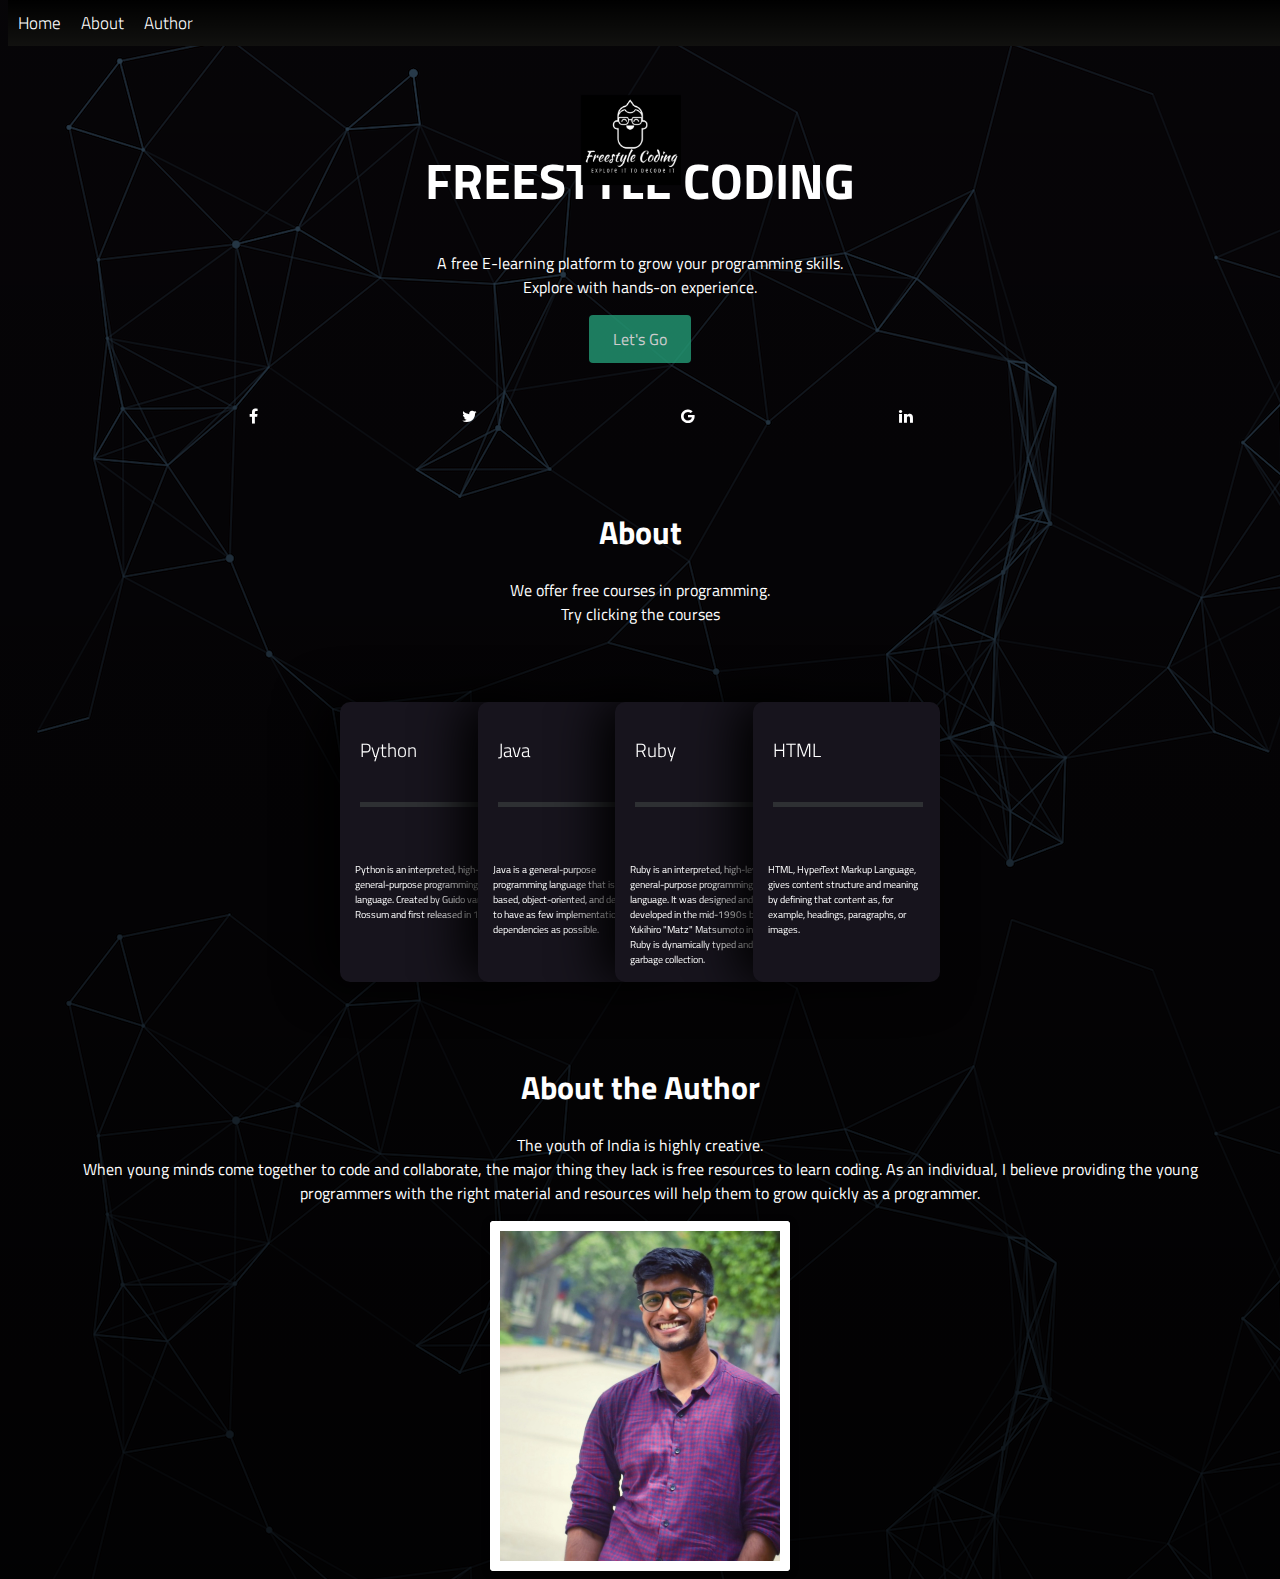
==== main.html @ 8e797ae6 "Webathon Final Project" ====
<!DOCTYPE html>
<html>
 <head>
    <meta charset="utf-8" />
    <title>FREESTYLE CODING</title>
    <link rel="stylesheet" href="stylesheetmain.css" />
	<style>
	@import url('https://fonts.googleapis.com/css?family=Titillium+Web:200&display=swap');
    </style>
    <link rel="stylesheet" href="https://cdnjs.cloudflare.com/ajax/libs/font-awesome/4.7.0/css/font-awesome.min.css">

    <script type="text/javascript">

        var prevScrollpos = window.pageYOffset;
        window.onscroll = function() {
  
        var currentScrollpos = window.pageYOffset;
        if(prevScrollpos > currentScrollpos) {
              document.getElementById("navbar").style.top = "0";
        } else {
              document.getElementById("navbar").style.top = "-100px";
        }
  
        prevScrollpos = currentScrollpos;
  
        }

        function myFunction() {
            var r = confirm("Press a button!");
            if (r == false){
                event.preventDefault();
            }
        }  
    </script>
  </head>
  <body>

	<header>
            <div id="navbar">
                    <a href="#HOME">Home</a>
                    <a href="#ABOUT">About</a>
                    <a href="#AUTHOR">Author</a>
            </div>
    </header>
    
    <div class="top-wrapper" id="HOME">
        <div class="container">
            <div class="logo">
                <img src="logo5.png" alt="#">
            </div>
            <h1>FREESTYLE CODING</h1>
            <p>A free E-learning platform to grow your programming skills.<br>Explore with hands-on experience.</p>
        </div>
        <div class="btn-wrapper">
                <a href="#ABOUT" class="btn signup">Let's Go</a>
        </div>
        <br>
        <div class="top-wrapper-social-icon" id="FOLLOW">
                <ul> 
                    <a href="#" class="fa fa-facebook"></a>
                    <a href="#" class="fa fa-twitter"></a>
                    <a href="#" class="fa fa-google"></a>
                    <a href="#" class="fa fa-linkedin"></a>
                </ul>   
         </div>
    </div> 
          
    
   

    <div class="mid-wrapper" id="ABOUT">
        <div class="container">
            <h1>About</h1>
            <p>We offer free courses in programming.<br>Try clicking the courses</p>
        </div>
        <div class="container2">
                <div class="card">
                  <a onclick="myFunction()" href="https://www.youtube.com/watch?v=QXeEoD0pB3E&list=PLsyeobzWxl7poL9JTVyndKe62ieoN-MZ3"><h3 class="title">Python</h3></a>
                  <div class="bar">
                    <div class="emptybar"></div>
                    <div class="filledbar"></div>
                  </div>
                  <div class="circle">
                      <p>Python is an interpreted, high-level, general-purpose programming language. Created by Guido van Rossum and first released in 1991</p>
                  </div>
                </div>
                <div class="card">
                    <a onclick="myFunction()" href="https://www.youtube.com/watch?v=hBh_CC5y8-s"><h3 class="title">Java</h3></a>
                  <div class="bar">
                    <div class="emptybar"></div>
                    <div class="filledbar"></div>
                  </div>
                  <div class="circle">
                    <p>Java is a general-purpose programming language that is class-based, object-oriented, and designed to have as few implementation dependencies as possible.</p>
                  </div>
                </div>
                <div class="card">
                    <a onclick="myFunction()" href="https://www.youtube.com/watch?v=t_ispmWmdjY"><h3 class="title">Ruby</h3></a>
                  <div class="bar">
                    <div class="emptybar"></div>
                    <div class="filledbar"></div>
                  </div>
                  <div class="circle">
                    <p>Ruby is an interpreted, high-level, general-purpose programming language. It was designed and developed in the mid-1990s by Yukihiro "Matz" Matsumoto in Japan. Ruby is dynamically typed and uses garbage collection.</p>
                  </div>
                </div>
                <div class="card">
                    <a onclick="myFunction()" href="https://www.youtube.com/watch?v=pQN-pnXPaVg"><h3 class="title">HTML</h3></a>
                  <div class="bar">
                    <div class="emptybar"></div>
                    <div class="filledbar"></div>
                  </div>
                  <div class="circle">
                    <p>HTML, HyperText Markup Language, gives content structure and meaning by defining that content as, for example, headings, paragraphs, or images.</p>
                  </div>
            </div>       
        </div>
    </div>

    <footer>
        <div class="container" id="AUTHOR">
            <h1>About the Author</h1>
            <p>The youth of India is highly creative.<br/>When young minds come together to code and collaborate, the major thing they lack is free resources to learn coding. As an individual, I believe providing the young programmers with the right material and resources will help them to grow quickly as a programmer.</p>
        </div>
        <div class="box">
                <div class="card-author">
                  <div class="imgBx">
                      <img src="author1.jpg" alt="images">
                  </div>
                  <div class="details">
                      <h2>Shalom T Alexander<br><span>Developer at Crio.Do</span></h2>
                  </div>
                </div>
        </div>

    </footer>

  </body>
  
</html>
---- stylesheetmain.css ----
* {
    box-sizing: border-box;
    list-style: none;
  }  

html{
    scroll-behavior: smooth;
}

body {
    font-family: 'Titillium Web';
    background-image:linear-gradient(rgba(0,0,0,0.7),rgba(0,0,0,0.9)), url("bg1.png");
    text-align:center;
}


a {
    text-decoration: none;
  }
h1,p{
    color:white;
    text-align: center;
}

.logo img{
    height:100px;
    width:110px;
    padding:5px;
    transition:all 0.5s;
}

.logo img:hover{
    height:110px;
    width:120px;
    transition:all 0.5s;
}


.container {
    max-width: 1170px;;
    padding: 0px 10px;    
    margin: 0 auto;  
  }

/*--------------------------------------------Navigation---------------------------------------------------------------------------*/  
  
 

#navbar {
    background: linear-gradient(rgba(0,0,0,1),rgba(0,0,0,0))rgb(17, 17, 15);
    position: fixed;
    top: 0;
    width: 100%;
    display: block;
    transition: top 0.8s;
}

#navbar a {
    float: left;
    color: #fff;
    font-weight: 300;
    text-decoration: none;
    margin: 10px 10px;
    font-size: 17px;
}
/*--------------------------------------------------------------------------------------------------------------------------------*/

.top-wrapper {
    padding: 100px 0 100px 0;
    background-size: cover;
    color: white;
    text-align: center;
} 

.top-wrapper .container h1{
    font-weight: bold;
    font-size:50px;
}

.top-wrapper .container .logo{
    position:absolute;
    top:10%;
    left:45%;
}

/*------------------------------------button----------------------------------------------------------------------------------*/
}
.btn-wrapper {
    text-align: center;
    margin: 20px 0;
}

.btn-wrapper p {
    margin: 10px 0;
  }
  
  .signup {
    background-color: #239b76;
    transition:all 0.5s;
  }
  .signup:hover {
    background-color: #4cd2aa;
    transition:all 0.5s;
  }

  .btn {
    padding: 12px 24px;
    color: white;
    display: inline-block;
    opacity: 0.8;
    border-radius: 4px;
    text-align: center;
  }

/*----------------------------------------------------------------------------------------------------------------------------*/

.top-wrapper-social-icon{
    float:left;
    position:relative;
    left:8%;
}
.top-wrapper-social-icon ul a{
    color:white;
    padding:5px 100px;
    text-align: center;
    
}
.fa {
    padding: 10px;
    font-size: 30px;
    text-align: center;
    text-decoration: none;
    transition: all 0.5s;
  }
  
  .fa:hover {
      opacity: 0.7;
      font-size:31px;
      transition: all 0.5s;
  }

.mid-wrapper{
background-size: cover;
color: white;
text-align: center;
padding: 0px 0 100px 0;
}  

/*---------------------------------mid-wrapper-cards---------------------------------------------------------------------------------------------------------*/
.container2 {
    position: relative;
    height: 300px;
    width: 600px;
    top: 60px;
    left: calc(50% - 300px);
    display: flex;
  }
.card {
    display: flex;
    height: 280px;
    width: 200px;
    background-color: #17141d;
    border-radius: 10px;
    box-shadow: -1rem 0 3rem #000;
  /*   margin-left: -50px; */
    transition: 0.4s ease-out;
    position: relative;
    left: 0px;
  }
  
  .card:not(:first-child) {
      margin-left: -50px;
  }
  
  .card:hover {
    transform: translateY(-20px);
    transition: 0.4s ease-out;
  }
  
  .card:hover ~ .card {
    position: relative;
    left: 50px;
    transition: 0.4s ease-out;
  }
  
  .title {
    color: white;
    font-weight: 300;
    position: absolute;
    left: 20px;
    top: 15px;
  }
  
  .bar {
    position: absolute;
    top: 100px;
    left: 20px;
    height: 5px;
    width: 150px;
  }
  
  .emptybar {
    background-color: #2e3033;
    width: 100%;
    height: 100%;
  }
  
  .filledbar {
    position: absolute;
    top: 0px;
    z-index: 3;
    width: 0px;
    height: 100%;
    background: rgb(0,154,217);
    background: linear-gradient(90deg, rgba(0,154,217,1) 0%, rgba(217,147,0,1) 65%, rgba(255,186,0,1) 100%);
    transition: 0.6s ease-out;
  }
  
  .card:hover .filledbar {
    width: 120px;
    transition: 0.4s ease-out;
  }
  
  .circle {
    position: absolute;
    top: 150px;
    left: calc(40% - 60px);
    right: calc(40% - 60px);
  }
  
  .circle p{
      font-size:10px;
      color:white;
      text-align:left;
  }
  
  .stroke {
    stroke: white;
    stroke-dasharray: 360;
    stroke-dashoffset: 360;
    transition: 0.6s ease-out;
  }
  .card:hover .stroke {
    stroke-dashoffset: 100;
    transition: 0.6s ease-out;
  }  

 /*---------------------------------------------------------------------------------------------------------------------------------------------------------*/ 
 
/*------------------------------------------------------------card-author-----------------------------------------------------------------------------------*/

  .card-author{
    position: relative;
    width: 300px;
    height: 350px;
    background: #fff;
    margin: 0 auto;
    border-radius: 4px;
    box-shadow:0 2px 10px rgba(0,0,0,.2);
  }
  .card-author:before,
  .card-author:after
  {
    content:"";
    position: absolute;
    top: 0;
    left: 0;
    width: 100%;
    height: 100%;
    border-radius: 4px;
    background: #fff;
    transition: 0.5s;
    z-index:-1;
  }
  .card-author:hover:before{
  transform: rotate(20deg);
  box-shadow: 0 2px 20px rgba(0,0,0,.2);
  }
  .card-author:hover:after{
  transform: rotate(10deg);
  box-shadow: 0 2px 20px rgba(0,0,0,.2);
  }
  .card-author .imgBx{
  position: absolute;
  top: 10px;
  left: 10px;
  bottom: 10px;
  right: 10px;
  background: #222;
  transition: 0.5s;
  z-index: 1;
  }
  
  .card-author:hover .imgBx
  {
    bottom: 80px;
  }

  .card-author .imgBx img{
      position: absolute;
      top: 0;
      left: 0;
      width: 100%;
      height: 100%;
      object-fit: cover;
  }

  .card-author .details{
      position: absolute;
      left: 10px;
      right: 10px;
      bottom: 10px;
      height: 60px;
      text-align: center;
  }

  .card-author .details h2{
   margin: 0;
   padding: 0;
   font-weight: 600;
   font-size: 20px;
   color: #777;
   text-transform: uppercase;
  } 

  .card-author .details h2 span{
  font-weight: 500;
  font-size: 16px;
  color: #f38695;
  display: block;
  margin-top: 5px;
   }
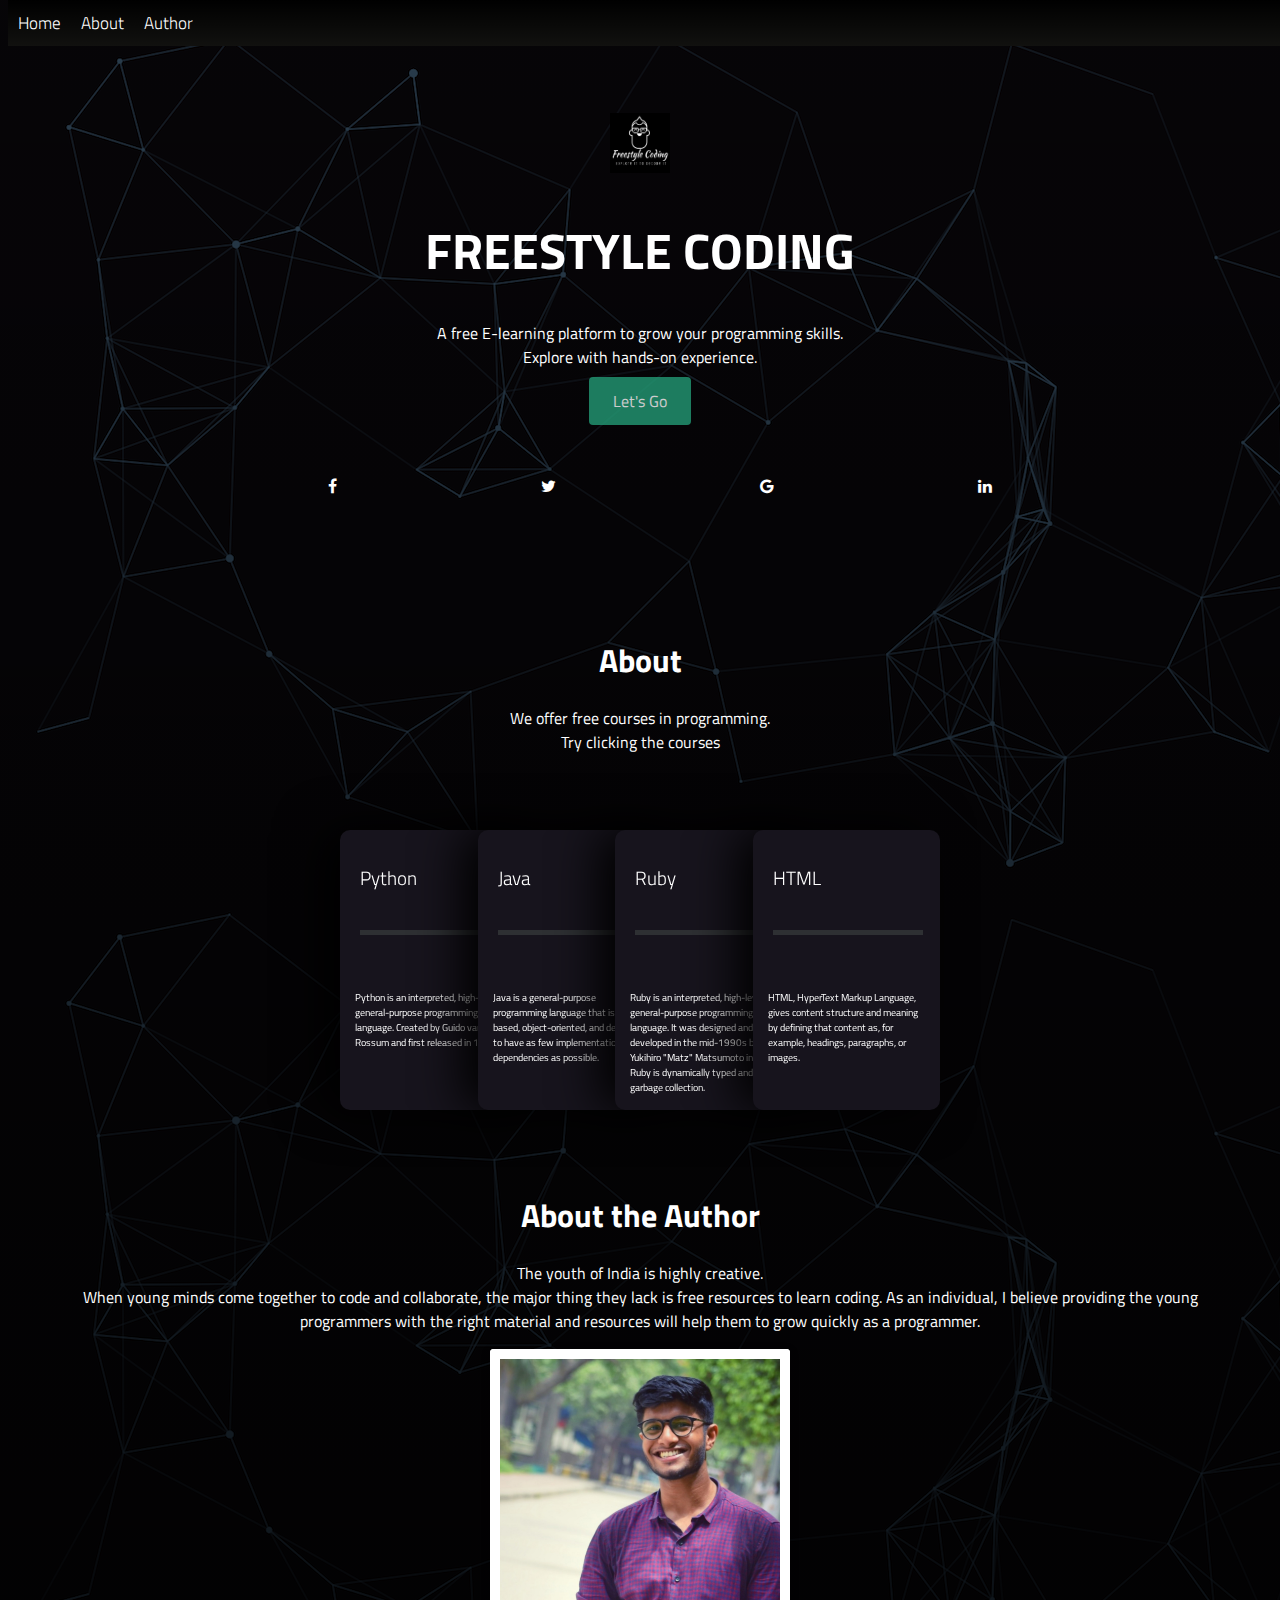
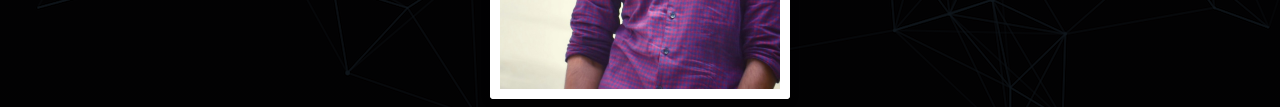
==== commit ffd34518: "Small Changes in the UI" ====
--- a/main.html
+++ b/main.html
@@ -26,7 +26,7 @@
         }
 
         function myFunction() {
-            var r = confirm("Press a button!");
+            var r = confirm("Do you want to leave this page?");
             if (r == false){
                 event.preventDefault();
             }
@@ -75,7 +75,9 @@
         </div>
         <div class="container2">
                 <div class="card">
-                  <a onclick="myFunction()" href="https://www.youtube.com/watch?v=QXeEoD0pB3E&list=PLsyeobzWxl7poL9JTVyndKe62ieoN-MZ3"><h3 class="title">Python</h3></a>
+                  <a onclick="myFunction()" href="https://www.youtube.com/watch?v=QXeEoD0pB3E&list=PLsyeobzWxl7poL9JTVyndKe62ieoN-MZ3">
+                
+                  <h3 class="title">Python</h3>
                   <div class="bar">
                     <div class="emptybar"></div>
                     <div class="filledbar"></div>
@@ -83,9 +85,10 @@
                   <div class="circle">
                       <p>Python is an interpreted, high-level, general-purpose programming language. Created by Guido van Rossum and first released in 1991</p>
                   </div>
+                </a>
                 </div>
                 <div class="card">
-                    <a onclick="myFunction()" href="https://www.youtube.com/watch?v=hBh_CC5y8-s"><h3 class="title">Java</h3></a>
+                    <a onclick="myFunction()" href="https://www.youtube.com/watch?v=hBh_CC5y8-s"><h3 class="title">Java</h3>
                   <div class="bar">
                     <div class="emptybar"></div>
                     <div class="filledbar"></div>
@@ -93,9 +96,10 @@
                   <div class="circle">
                     <p>Java is a general-purpose programming language that is class-based, object-oriented, and designed to have as few implementation dependencies as possible.</p>
                   </div>
+                </a>
                 </div>
                 <div class="card">
-                    <a onclick="myFunction()" href="https://www.youtube.com/watch?v=t_ispmWmdjY"><h3 class="title">Ruby</h3></a>
+                    <a onclick="myFunction()" href="https://www.youtube.com/watch?v=t_ispmWmdjY"><h3 class="title">Ruby</h3>
                   <div class="bar">
                     <div class="emptybar"></div>
                     <div class="filledbar"></div>
@@ -103,9 +107,10 @@
                   <div class="circle">
                     <p>Ruby is an interpreted, high-level, general-purpose programming language. It was designed and developed in the mid-1990s by Yukihiro "Matz" Matsumoto in Japan. Ruby is dynamically typed and uses garbage collection.</p>
                   </div>
+                </a>
                 </div>
                 <div class="card">
-                    <a onclick="myFunction()" href="https://www.youtube.com/watch?v=pQN-pnXPaVg"><h3 class="title">HTML</h3></a>
+                    <a onclick="myFunction()" href="https://www.youtube.com/watch?v=pQN-pnXPaVg"><h3 class="title">HTML</h3>
                   <div class="bar">
                     <div class="emptybar"></div>
                     <div class="filledbar"></div>
@@ -113,6 +118,7 @@
                   <div class="circle">
                     <p>HTML, HyperText Markup Language, gives content structure and meaning by defining that content as, for example, headings, paragraphs, or images.</p>
                   </div>
+                </a>
             </div>       
         </div>
     </div>
--- a/stylesheetmain.css
+++ b/stylesheetmain.css
@@ -23,15 +23,15 @@
 }
 
 .logo img{
-    height:100px;
-    width:110px;
+    height:70px;
+    width:70px;
     padding:5px;
     transition:all 0.5s;
 }
 
 .logo img:hover{
-    height:110px;
-    width:120px;
+    height:90px;
+    width:90px;
     transition:all 0.5s;
 }
 
@@ -78,13 +78,12 @@
 }
 
 .top-wrapper .container .logo{
-    position:absolute;
-    top:10%;
-    left:45%;
+  display: flex;
+  justify-content: center;
 }
 
 /*------------------------------------button----------------------------------------------------------------------------------*/
-}
+
 .btn-wrapper {
     text-align: center;
     margin: 20px 0;
@@ -106,7 +105,6 @@
   .btn {
     padding: 12px 24px;
     color: white;
-    display: inline-block;
     opacity: 0.8;
     border-radius: 4px;
     text-align: center;
@@ -115,9 +113,10 @@
 /*----------------------------------------------------------------------------------------------------------------------------*/
 
 .top-wrapper-social-icon{
-    float:left;
-    position:relative;
-    left:8%;
+    display: flex;
+    align-items: center;
+    justify-content: center;
+   
 }
 .top-wrapper-social-icon ul a{
     color:white;
@@ -154,6 +153,7 @@
     top: 60px;
     left: calc(50% - 300px);
     display: flex;
+
   }
 .card {
     display: flex;
@@ -166,6 +166,9 @@
     transition: 0.4s ease-out;
     position: relative;
     left: 0px;
+   
+    justify-content: center;
+    flex-direction: column;
   }
   
   .card:not(:first-child) {
